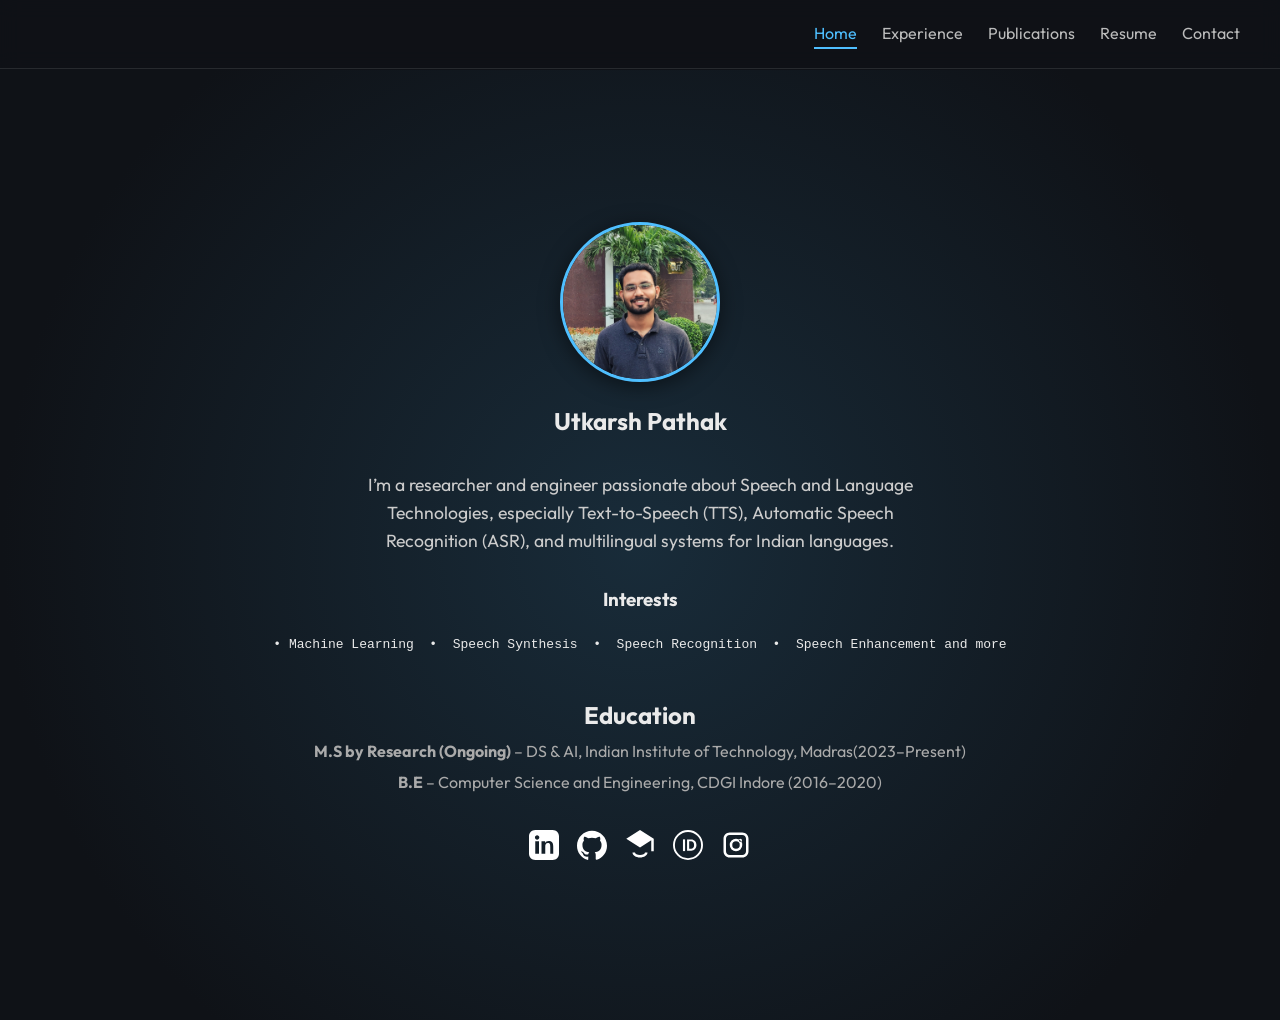
==== index.html @ c8139642 "Update index.html" ====
<!DOCTYPE html>
<html lang="en">
<head>
  <meta charset="UTF-8">
  <meta name="viewport" content="width=device-width, initial-scale=1.0">
  <title>Utkarsh Pathak | Portfolio</title>
  <link rel="stylesheet" href="style.css">
  <link href="https://fonts.googleapis.com/css2?family=Outfit:wght@300;500;700&display=swap" rel="stylesheet">
</head>
<body>
  <!-- Navigation -->
  <nav class="navbar">
    <div class="logo">&nbsp;</div>
    <div class="hamburger" id="hamburger">
      <span></span><span></span><span></span>
    </div>
    <ul class="nav-links" id="nav-links">
      <li><a href="#" data-section="home" class="active">Home</a></li>
      <li><a href="#" data-section="experience">Experience</a></li>
      <li><a href="#" data-section="publications">Publications</a></li>
      <li><a href="#" data-section="resume">Resume</a></li>
      <li><a href="#" data-section="contact">Contact</a></li>
    </ul>
  </nav>

  <!-- Sections -->
  <main>
    <!-- Home Section -->
    <section id="home" class="section visible home-bg">
      <div class="home-container">
        <img src="utk.jpeg" alt="Utkarsh Pathak" class="profile-pic">
        <h1>Utkarsh Pathak</h1>
        <p class="bio">
          I’m a researcher and engineer passionate about Speech and Language Technologies, especially Text-to-Speech (TTS), Automatic Speech Recognition (ASR), and multilingual systems for Indian languages.
       
<!--         <br> -->
        <h3>Interests</h3>
        <pre>• Machine Learning  •  Speech Synthesis  •  Speech Recognition  •  Speech Enhancement and more</pre>
         </p>
        <!-- Education -->
        <div class="education">
          <h1>Education</h1>
          <p><strong>M.S by Research (Ongoing)</strong> – DS & AI, Indian Institute of Technology, Madras(2023–Present)</p>
          <p><strong>B.E</strong> – Computer Science and Engineering, CDGI Indore (2016–2020)</p>
        </div>

        <!-- Social Icons -->
        <div class="social-links">
          <a href="https://linkedin.com/in/utkarsh-pathak-2907b7161/" target="_blank"><img src="icons/linkedin.svg" alt="LinkedIn"></a>
          <a href="https://github.com/utkarsh2299" target="_blank"><img src="icons/github.svg" alt="GitHub"></a>
          <a href="https://scholar.google.com/citations?user=1MxHRyQAAAAJ&hl=en" target="_blank"><img src="icons/scholar.svg" alt="Google Scholar"></a>
          <a href="https://orcid.org/my-orcid?orcid=0009-0006-8851-9174" target="_blank"><img src="icons/orcid.svg" alt="ORCID"></a>
          <a href="https://instagram.com/utkarshious22" target="_blank"><img src="icons/instagram.svg" alt="Instagram"></a>
        </div>
      </div>
    </section>

    <!-- Experience -->
    <section id="experience" class="section">
      <div class="glass-container">
        <h2>Experience</h2>
        <ul>
          <li><strong>Research Project Officer</strong>, Speech And Music Technology Lab (2024–Present) – "Speech Technologies in Indian Languages"</li>
          <li><strong>Research Project Associate</strong>, Speech And Music Technology Lab (2023–2024) – "Speech Technologies in Indian Languages"</li>
          <li><strong>Senior Systems Engineer</strong>, Infosys Limited (2022–2023) – Conceirge Project - "Microsoft D365 CRM"</li>
          <li><strong>Systems Engineer</strong>, Infosys Limited (2021–2022) – Conceirge Project - "Microsoft D365 CRM"</li>
        </ul>
      </div>
    </section>

    <!-- Publications -->
    <section id="publications" class="section">
      <div class="glass-container">
        <h2>Publications</h2>
        <p><strong>Kinship in Speech: Leveraging Linguistic Relatedness for Zero-Shot TTS in Indian Languages</strong> – Interspeech 2025</p>
        <p><strong>Everyday Speech in the Indian Subcontinent</strong> – Journal ongoing</p>
      </div>
    </section>

    <!-- Resume -->
    <section id="resume" class="section">
      <div class="glass-container center">
        <h2>Resume</h2>
        <a href="https://github.com/utkarsh2299/utkarsh2299.github.io/blob/main/resume.pdf" target="_blank" class="btn">Download</a>
      </div>
    </section>

    <!-- Contact -->
    <section id="contact" class="section">
      <div class="glass-container center">
        <h2>Contact</h2>
        <p>Email: <a href="mailto:utkarsh@example.com">utkarshpathak16@gmail.com</a></p>
<!--         <p>GitHub: <a href="https://github.com/yourusername" target="_blank">github.com/yourusername</a></p> -->
      </div>
    </section>
  </main>

  <script src="script.js"></script>
</body>
</html>
---- style.css ----
* {
  margin: 0;
  padding: 0;
  box-sizing: border-box;
}

body {
  font-family: 'Outfit', sans-serif;
  background: #0f1217;
  color: #eaeaea;
  line-height: 1.6;
  overflow-x: hidden;
}

/* Navbar */
.navbar {
  position: fixed;
  top: 0; left: 0;
  width: 100%;
  display: flex;
  justify-content: space-between;
  align-items: center;
  padding: 15px 40px;
  background: rgba(15, 18, 23, 0.8);
  backdrop-filter: blur(10px);
  z-index: 100;
  border-bottom: 1px solid rgba(255,255,255,0.1);
}

.logo {
  font-size: 1.5rem;
  color: #4fbfff;
}

.nav-links {
  list-style: none;
  display: flex;
  gap: 25px;
}

.nav-links a {
  color: #bbb;
  text-decoration: none;
  font-size: 1rem;
  transition: color 0.3s;
  position: relative;
}

.nav-links a.active,
.nav-links a:hover {
  color: #4fbfff;
}

.nav-links a.active::after {
  content: "";
  position: absolute;
  bottom: -6px;
  left: 0;
  width: 100%;
  height: 2px;
  background: #4fbfff;
}

/* Mobile Menu */
.hamburger {
  display: none;
  flex-direction: column;
  cursor: pointer;
}

.hamburger span {
  background: #fff;
  height: 3px;
  margin: 4px 0;
  width: 25px;
  border-radius: 2px;
  transition: all 0.3s;
}

/* Sections */
main { padding-top: 70px; }

.section {
  display: none;
  min-height: calc(100vh - 70px);
  padding: 60px 20px;
  opacity: 0;
  transform: translateY(10px);
  transition: opacity 0.5s ease, transform 0.5s ease;
}

.section.visible {
  display: block;
  opacity: 1;
  transform: translateY(0);
}

/* Home Section */
.home-bg {
  background: radial-gradient(circle at center, rgba(79,191,255,0.15) 0%, rgba(15,18,23,1) 80%);
}

.home-container {
  display: flex;
  flex-direction: column;
  justify-content: center;
  align-items: center;
  text-align: center;
  height: calc(100vh - 70px);
  gap: 20px;
  padding: 20px;
}

.profile-pic {
  width: 160px;
  height: 160px;
  border-radius: 50%;
  border: 3px solid #4fbfff;
  object-fit: cover;
  box-shadow: 0 4px 20px rgba(0,0,0,0.5);
}

.bio {
  max-width: 600px;
  font-size: 1.1rem;
  color: #ccc;
  margin: 10px 0;
}

.education p {
  font-size: 1rem;
  color: #aaa;
  margin: 5px 0;
}

.social-links {
  display: flex;
  gap: 18px;
  margin-top: 10px;
}

.social-links img {
  width: 30px;
  height: 30px;
  filter: brightness(0) invert(1);
  transition: transform 0.3s, filter 0.3s;
}

.social-links a:hover img {
  transform: scale(1.2);
  filter: brightness(0) invert(1) drop-shadow(0 0 6px #4fbfff);
}

/* Glass Container Sections */
.glass-container {
  background: rgba(255, 255, 255, 0.05);
  border-radius: 12px;
  max-width: 700px;
  margin: auto;
  padding: 40px;
  text-align: center;
  backdrop-filter: blur(12px);
  box-shadow: 0 4px 20px rgba(0,0,0,0.4);
}

.glass-container h2 { color: #4fbfff; margin-bottom: 20px; }

/* Buttons */
.btn {
  display: inline-block;
  padding: 10px 25px;
  margin-top: 20px;
  background: #4fbfff;
  color: #fff;
  border-radius: 25px;
  text-decoration: none;
  font-weight: 600;
  transition: background 0.3s;
}

.btn:hover { background: #38a7db; }

/* Mobile */
@media (max-width: 768px) {
  .nav-links {
    position: absolute;
    top: 60px;
    right: 0;
    background: rgba(15,18,23,0.95);
    flex-direction: column;
    width: 180px;
    padding: 10px;
    border-radius: 8px;
    display: none;
  }

  .nav-links.show { display: flex; }
  .hamburger { display: flex; }

  .profile-pic { width: 120px; height: 120px; }
  .bio { font-size: 1rem; max-width: 90%; }
  .home-container h1 { font-size: 2rem; }
}
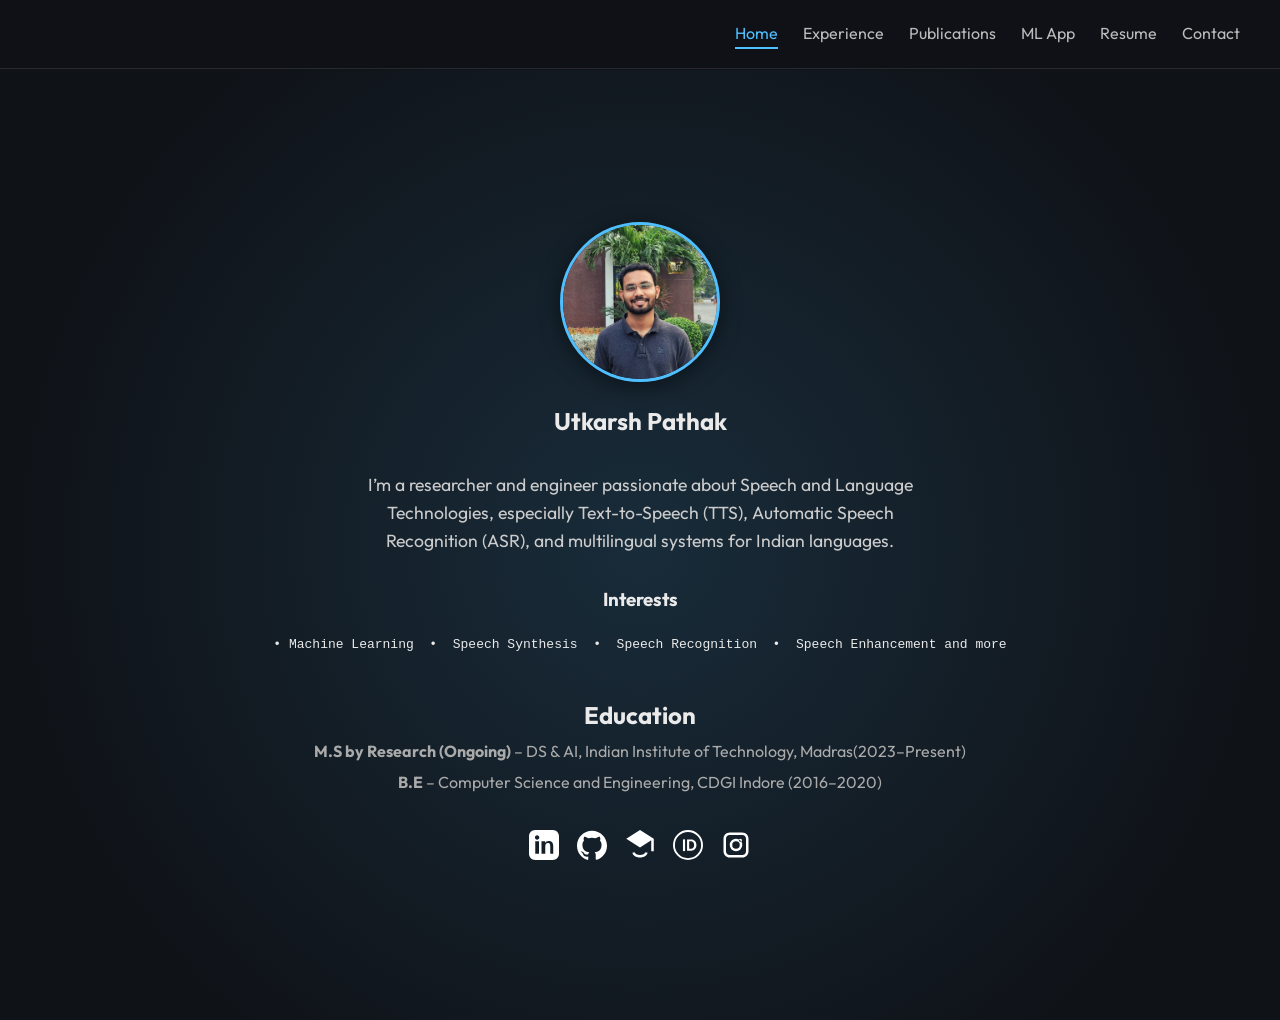
==== commit 5ca8449d: "Update index.html" ====
--- a/index.html
+++ b/index.html
@@ -18,6 +18,7 @@
       <li><a href="#" data-section="home" class="active">Home</a></li>
       <li><a href="#" data-section="experience">Experience</a></li>
       <li><a href="#" data-section="publications">Publications</a></li>
+      <li><a href="#" href="https://github.com/utkarsh2299/utkarsh2299.github.io/blob/main/ml_app.html">ML App</a></li>
       <li><a href="#" data-section="resume">Resume</a></li>
       <li><a href="#" data-section="contact">Contact</a></li>
     </ul>
@@ -73,7 +74,7 @@
       <div class="glass-container">
         <h2>Publications</h2>
         <p><strong>Kinship in Speech: Leveraging Linguistic Relatedness for Zero-Shot TTS in Indian Languages</strong> – Interspeech 2025</p>
-        <p><strong>Everyday Speech in the Indian Subcontinent</strong> – Journal ongoing</p>
+        <p><strong>Living Among Languages: A Framework for Code-Switching Text-to-Speech Synthesis Across Indian Languages</strong> – JSubmitted to INTERSPEECH26</p>
       </div>
     </section>
 
@@ -81,7 +82,7 @@
     <section id="resume" class="section">
       <div class="glass-container center">
         <h2>Resume</h2>
-        <a href="https://github.com/utkarsh2299/utkarsh2299.github.io/blob/main/resume.pdf" target="_blank" class="btn">Download</a>
+        <a href="https://github.com/utkarsh2299/utkarsh2299.github.io/blob/main/Utkarsh_Resume_ATSF.pdf" target="_blank" class="btn">Download</a>
       </div>
     </section>
 
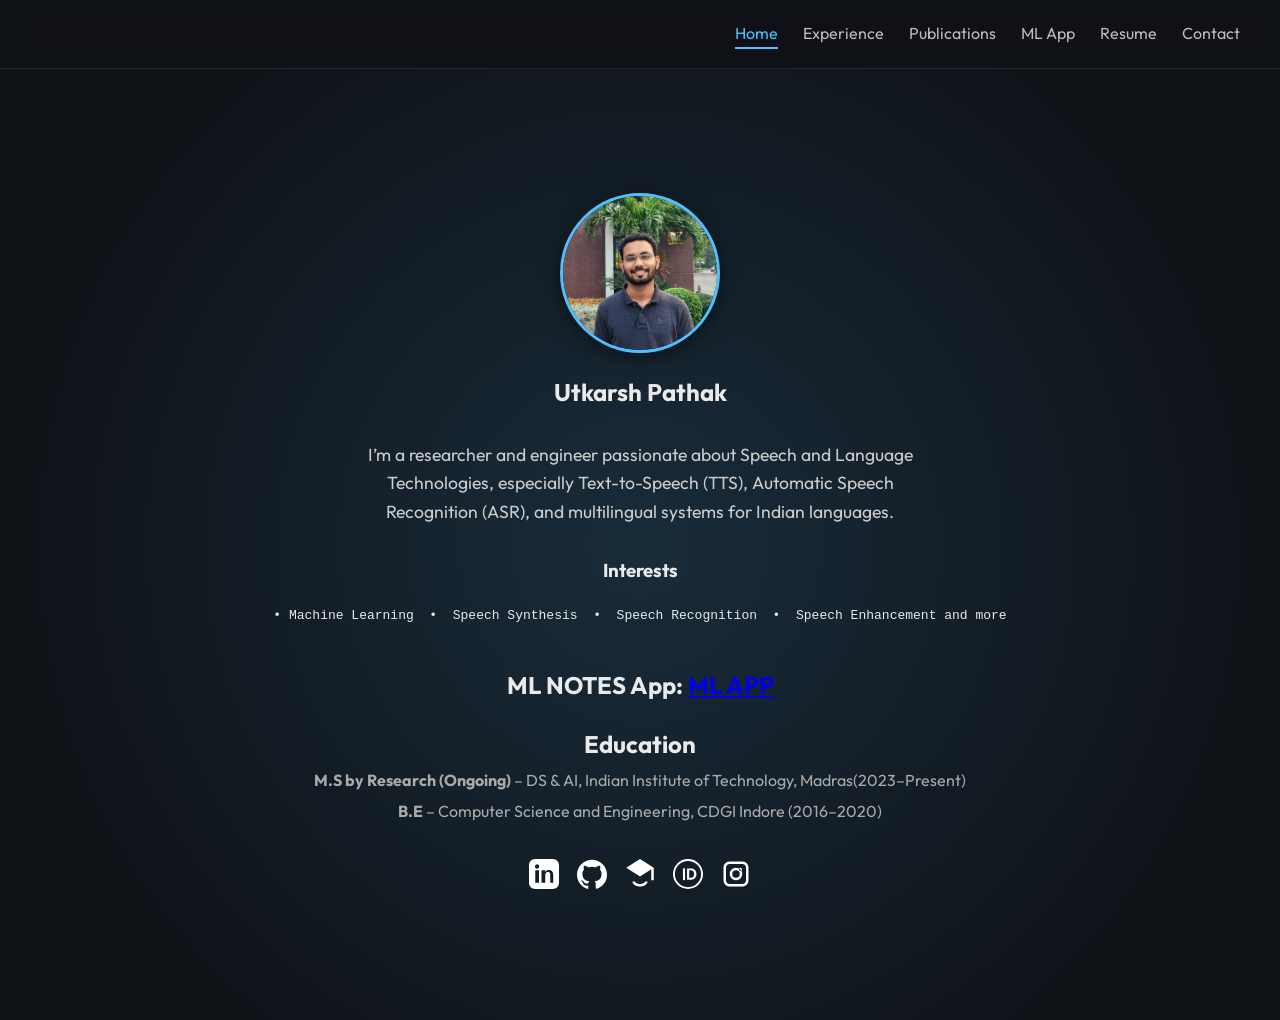
==== commit 97392f39: "Add GitHub link and update email in index.html" ====
--- a/index.html
+++ b/index.html
@@ -18,7 +18,7 @@
       <li><a href="#" data-section="home" class="active">Home</a></li>
       <li><a href="#" data-section="experience">Experience</a></li>
       <li><a href="#" data-section="publications">Publications</a></li>
-      <li><a href="#" href="https://github.com/utkarsh2299/utkarsh2299.github.io/blob/main/ml_app.html">ML App</a></li>
+      <li><a href="ml_app.html">ML App</a></li>
       <li><a href="#" data-section="resume">Resume</a></li>
       <li><a href="#" data-section="contact">Contact</a></li>
     </ul>
@@ -38,6 +38,8 @@
         <h3>Interests</h3>
         <pre>• Machine Learning  •  Speech Synthesis  •  Speech Recognition  •  Speech Enhancement and more</pre>
          </p>
+
+        <h2>ML NOTES App: <a href="https://utkarsh2299.github.io/ml_app.html"> ML APP</a></h2>
         <!-- Education -->
         <div class="education">
           <h1>Education</h1>
@@ -90,8 +92,8 @@
     <section id="contact" class="section">
       <div class="glass-container center">
         <h2>Contact</h2>
-        <p>Email: <a href="mailto:utkarsh@example.com">utkarshpathak16@gmail.com</a></p>
-<!--         <p>GitHub: <a href="https://github.com/yourusername" target="_blank">github.com/yourusername</a></p> -->
+        <p>Email: <a href="mailto:utkarshpathak16@gmail.com<">utkarshpathak16@gmail.com</a></p>
+        <p>GitHub: <a href="https://github.com/utkarsh2299" target="_blank">github.com/utkarsh2299</a></p>
       </div>
     </section>
   </main>
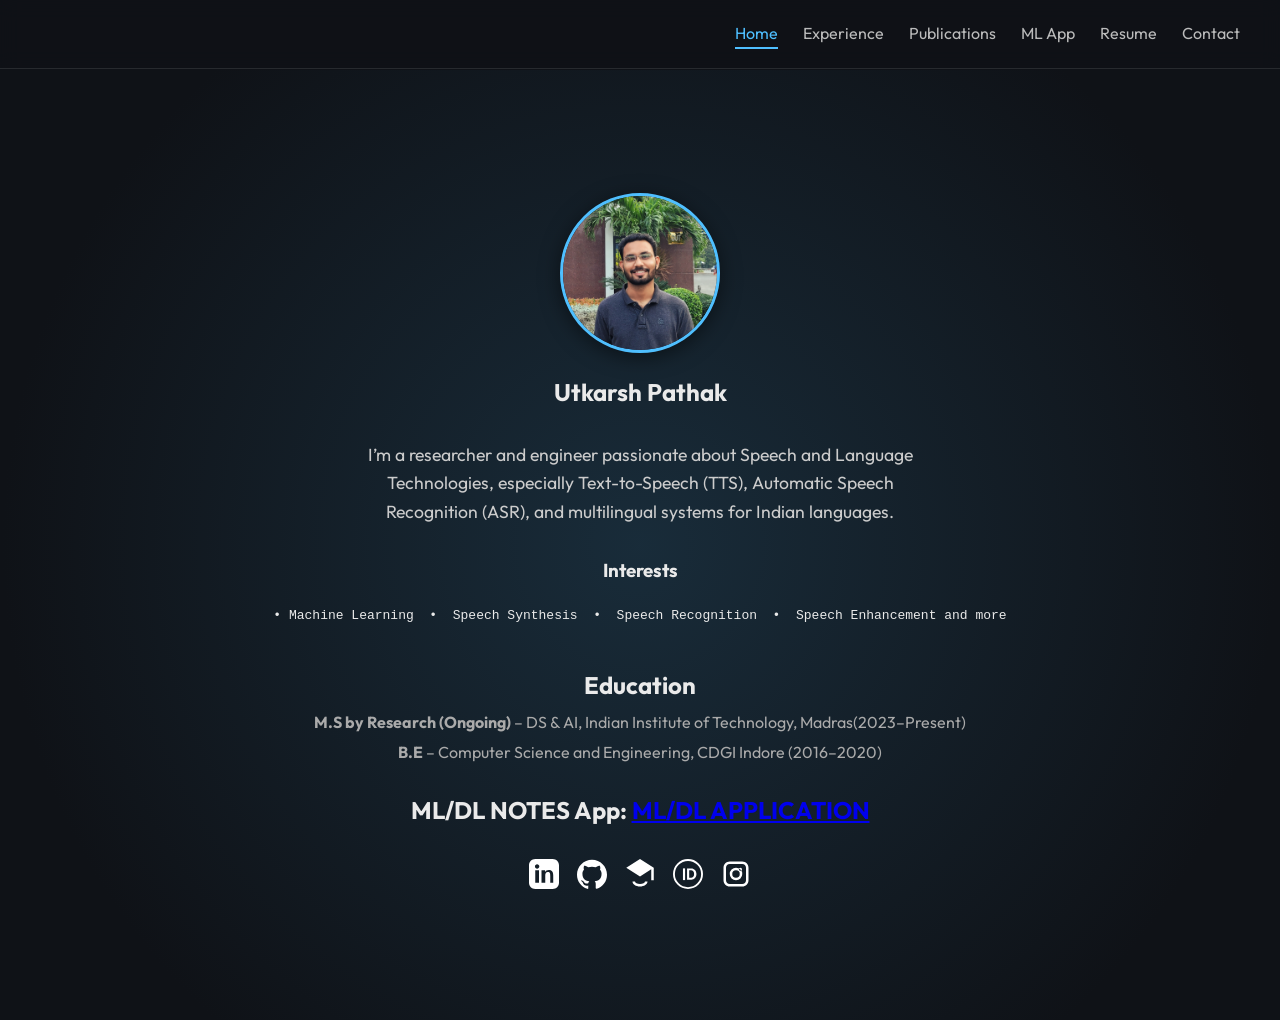
==== commit 055695e0: "Update ML NOTES App link to ML/DL APPLICATION" ====
--- a/index.html
+++ b/index.html
@@ -39,14 +39,15 @@
         <pre>• Machine Learning  •  Speech Synthesis  •  Speech Recognition  •  Speech Enhancement and more</pre>
          </p>
 
-        <h2>ML NOTES App: <a href="https://utkarsh2299.github.io/ml_app.html"> ML APP</a></h2>
         <!-- Education -->
         <div class="education">
           <h1>Education</h1>
           <p><strong>M.S by Research (Ongoing)</strong> – DS & AI, Indian Institute of Technology, Madras(2023–Present)</p>
           <p><strong>B.E</strong> – Computer Science and Engineering, CDGI Indore (2016–2020)</p>
         </div>
-
+  
+        <h2>ML/DL NOTES App: <a href="https://utkarsh2299.github.io/ml_app.html"> ML/DL APPLICATION</a></h2>
+        
         <!-- Social Icons -->
         <div class="social-links">
           <a href="https://linkedin.com/in/utkarsh-pathak-2907b7161/" target="_blank"><img src="icons/linkedin.svg" alt="LinkedIn"></a>
